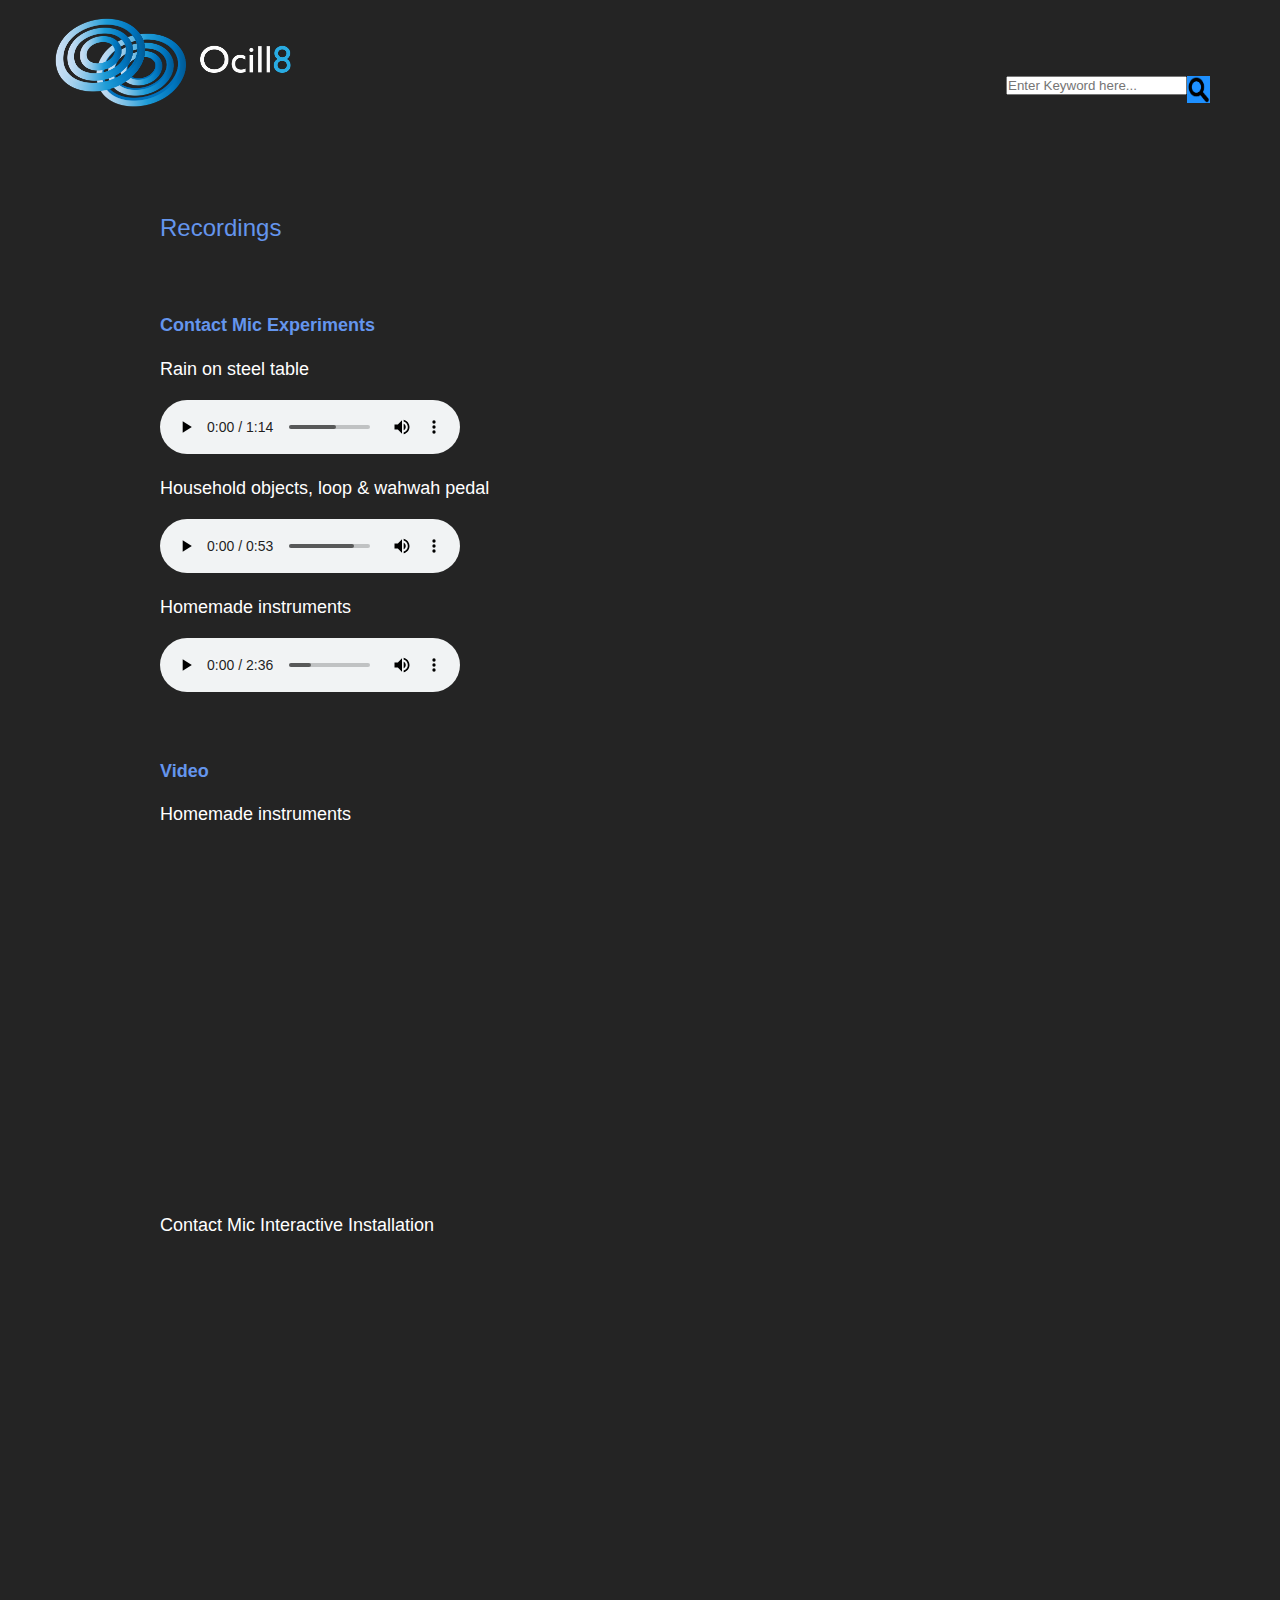
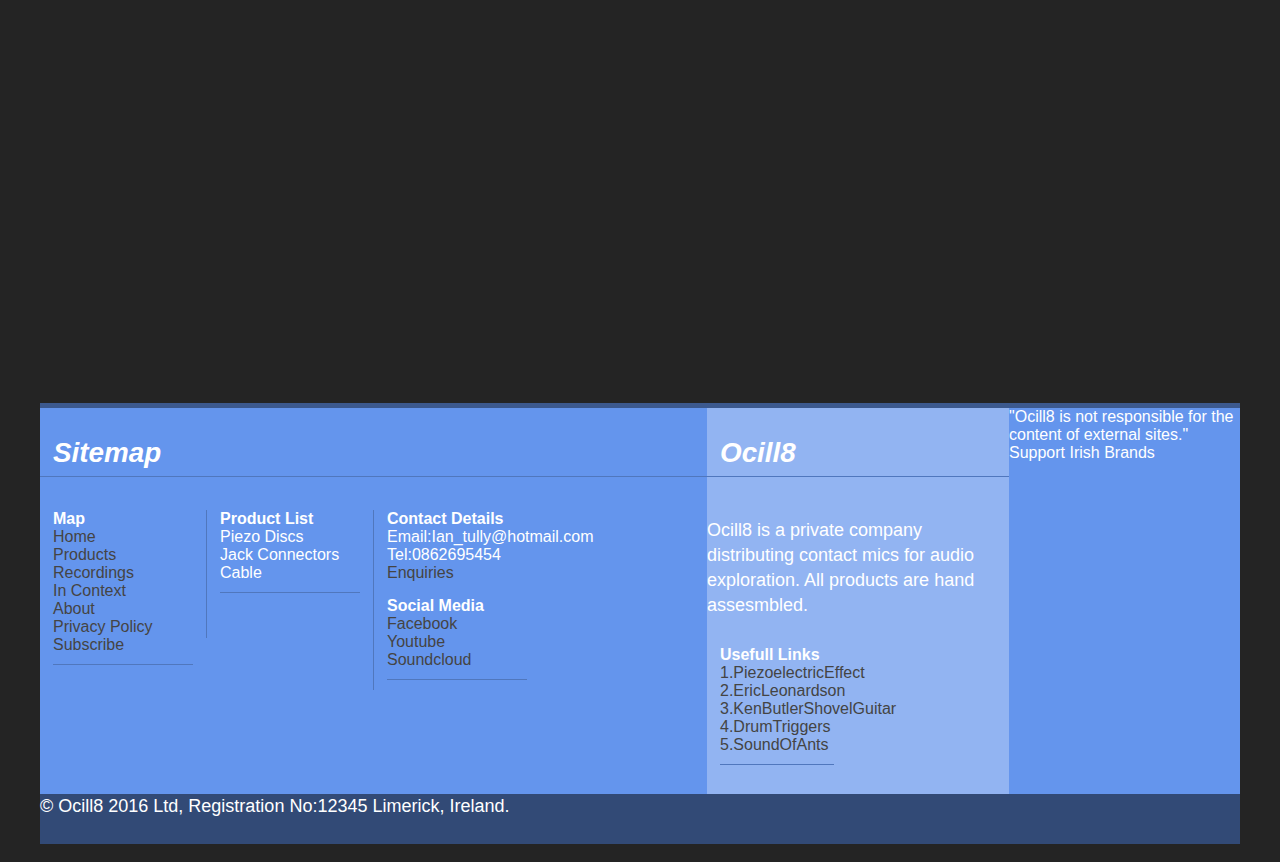
==== page2.html @ 105f0311 "Adding pages" ====
<!DOCTYPE html>
<html>
    <head>
        <title>Ocill8</title>
        <link rel="stylesheet" type="text/css" href="css/styles.css" />
        <link rel="stylesheet" href="path/to/font-awesome/css/font-awesome.min.css">
        <link href='http://fonts.googleapis.com/css?family=Raleway:400,200' rel='stylesheet' type='text/css'>
        <link href="//netdna.bootstrapcdn.com/font-awesome/4.1.0/css/font-awesome.min.css" rel="stylesheet">
        <meta name="viewport" content="width=device-width, initial-scale=1">
        <link rel="stylesheet" href="http://www.w3schools.com/lib/w3.css">
        <style>
            body {
                margin:0px;
                background: #242424;
                }
            .header-cont{
                width:100%:
                position: fixed;
                top: 0px;     
                }
            .header {
                height: 50px;
                background: #242424;
                width: 960px;
                margin:0px auto;   
                }
            .content {
                width: 960px;
                background: ##242424;
                border: 1px solid ##242424;
                height:1700px;
                margin: 70px auto;
                }
            
        </style>
    </head>
    <body>
        <div id=pageContainer>
            <div class="header-cont">
                <header>
                    <img src="img/Ocill8logo-02.png" alt="logo" width="280" align="left"/>
                    <pre>
        
                    </pre>
            
                    <nav align=centre>
                        <a href="index.html">Home</a>
                        <a href="page1.html">Products</a>
                        <a href="page2.html">Recordings</a>
                        <a href="page3.html">In Context</a>
                        <a href="page4.html">About</a>
                        <div align=right id="search">
                        <form class="form" action="http://www.ocill8.com/search.php">
                        <input type="text" name="search" placeholder="Enter Keyword here..."/>
                        <input type="image" src="img/Searchlogo-01.png" name="Search" alt="Search Button" align="right" width="23" height="27"/>
                        </form>
                        </div>
                    </nav>
                </header>
            <div class="header"></div>
            </div>
        
        
        
            <div class="content">
                <p class="titleOfPage">Recordings</p>
                
                <pre>
            
            </pre>
                <p><strong class="productTitle">Contact Mic Experiments</strong></p>
                <p>Rain on steel table</p>
                <audio controls>
                <source src="audio/PiezoDiscMetalTable.mp3" type="audio/mp3">
                </audio>

                <p>Household objects, loop & wahwah pedal</p>
                <audio controls>
                <source src="audio/PiezoDiscHouseholdObjectsLoopPedalMonday.mp3" type="audio/mp3">
                </audio>

                <p>Homemade instruments</p>
                <audio controls>
                <source src="audio/PiezoDiscHomemadeInstruments.mp3" type="audio/mp3">
                </audio>
                <pre>
                
                
                </pre>
                
                <p><strong class="productTitle">Video</strong></p>
                
                <p>Homemade instruments</p>
                <iframe width="560" height="315" src="https://www.youtube.com/embed/lXC9M5osfzA" frameborder="0" allowfullscreen></iframe>
                <pre>
                
                </pre>
                <p>Contact Mic Interactive Installation</p>
                <iframe width="560" height="315" src="https://www.youtube.com/embed/MKuF4xM8Sio" frameborder="0" allowfullscreen></iframe>
            </div>
        
        
        
            <div class="clear"></div>         
                <div class="gr_12 no_margin_top">
            <div id="gpt-bottom-leaderboard" style="display: none;"></div>
                </div>
            <div class="gr_12">
                <div id="footer">
                    <div class="footer-explore-container">
                        <h2>Sitemap</h2>
                        <ul class="footer-col col-bold">
                            <li><strong>Map</strong></li>
                            <li><a href="index.html">Home</a></li>
                            <li><a href="page1.html">Products</a></li>
                            <li><a href="page2.html">Recordings</a></li>
                            <li><a href="page3.html">In Context</a></li>
                            <li><a href="page4.html">About</a></li>
                            <li><a href="page7.html">Privacy Policy</a></li>
                            <li class="border-bottom"><a href="page5.html">Subscribe</a></li>
                        </ul>
                        <ul class="footer-col border-left col-bold"><li><strong>Product List</strong></li>
                            <li>Piezo Discs</li>
                            <li>Jack Connectors</li>
                            <li class="border-bottom">Cable</li>
                        </ul>
                        <ul class="footer-col border-left">
                            <li><strong>Contact Details</strong></li>
                            <li>Email:Ian_tully@hotmail.com</li>
                            <li>Tel:0862695454</li>
                            <li><a href="page6.html">Enquiries</a></li>  
                            <li><pre> </pre></li>
                            <li><strong>Social Media</strong></li>
                            <li><a href="https://www.facebook.com/people/Ian-Tully/100011355134875">Facebook</a></li>
                            <li><a href="https://www.youtube.com/channel/UCyaOw3_TNjVGvWOXP4KzhhQ">Youtube</a></li>
                            <li class="border-bottom"><a href="https://soundcloud.com/makingcontactlsad">Soundcloud</a></li>
                        </ul>
                        <div class="clear"></div>
                    </div>
                        <div class="footer-corporate-container">
                            <h2> Ocill8 </h2>
                            <div style="float:left">
                            <p class="footer-col">Ocill8 is a private company distributing contact mics for audio exploration. All products are hand assesmbled.</p>
                            </div>
                            <ul class="footer-col">
                            <li><strong>Usefull Links</strong></li>
                            <li><a href="http://www.nanomotion.com/piezo-ceramic-motor-technology/piezoelectric-effect/">1.PiezoelectricEffect</a></li>
                            <li><a href="http://ericleonardson.org/instruments/">2.EricLeonardson</a></li>
                            <li><a href="https://youtu.be/G_lSkEQng7M?t=29">3.KenButlerShovelGuitar</a></li>
                            <li><a href="https://www.youtube.com/watch?v=jd3OvDDSeHA">4.DrumTriggers</a></li>
                            <li class="border-bottom"><a href="https://www.youtube.com/watch?v=VamQSEW7KAw">5.SoundOfAnts</a></li>
                            </ul>
                            <div class="clear"></div>
                        </div>
                        <ul class="class=footer-commercial">
                            <li class="first">"Ocill8 is not responsible for the content of external sites."</li>
                            <li class="last">Support Irish Brands</li>
                        </ul>
                        <div class="footer-copyright">
                            <p>&#169; Ocill8 2016 Ltd, Registration No:12345 Limerick, Ireland.</p>
                        </div>
                        <div class="clear"></div>
                </div>
            </div>
        </div>
    </body>
</html>
---- css/styles.css ----
#pageContainer {
    width: 1200px;
    margin-left: auto;
    margin-right: auto;
               }



/* Header&NavigationStyle*/

@font-face {
    font-family: computer;
    src: url(computer.ttf);
}

.fontFace{
    color: cornflowerblue;
    font-family: computer;
    font-size: 50px;
}

nav a:link, a:visited {
    background-color:#242424;
    color: dodgerblue;
    padding: 14px 25px;
    text-align: center; 
    text-decoration: none;
    display: inline-block;    
              }
nav a:hover, a:active {
    background-color: cornflowerblue;
              }
nav a:link {
    color:#242424;
       }
nav a:visited {
    color:cornflowerblue;
          }
nav a:hover {
    color:white;
        }
nav a:active {
    color:dodgerblue;
         }
nav     {
        background-color: #242424;
        }
header {
        background-color: #242424;
        }



/* Form */



.form {
    margin-right: 30px;
    bottom: 0px;
       }
.formAllign {
        width: 500px;
        clear: both;
            }
.formAllign input {
        width: 100%;
        clear: both;
            }



/* Table */

table, td {
  border:solid #3c598e thin;
  border-collapse:collapse;
  font-size: 18px;
  color: white;
}
tr.tableBlue {
   background-color: #92b4f2; 
}

tr.odd td {
  background-color: #3c598e;
}
tr, tfoot.footHead{
  background-color: cornflowerblue;
}



/* ContentStyle */

.audioAllign {
    float:inherit
}

.SubscribeForm {
    color: black;
}

p, .productTitle{
    color: cornflowerblue;
}

productImg{
    float: right;
    margin: 0 0 10px 10px;
}

.titleOfPage{
        font-family: "Century Gothic", CenturyGothic, AppleGothic, sans-serif;
        font-size: 24px;
	    font-style: normal;
	    font-variant: normal;
	    font-weight: 500;
	    line-height: 26.4px;
        color: cornflowerblue
}

p {
    font-family: "Century Gothic", CenturyGothic, AppleGothic, sans-serif;
        font-size: 18px;
	    font-style: normal;
	    font-variant: normal;
	    font-weight: 500;
	    line-height: 26.4px;
        color: white;
        margin: 10px;
        padding: 10px;  
}

h1, h2  {
       font-family: "Century Gothic", CenturyGothic, AppleGothic, sans-serif;
	   font-size: 24px;
	   font-style: sunormal;
	   font-variant: normal;
	   font-weight: 500;
	   line-height: 26.4px;
        }
h2      {
    font-style:italic;
        }
#logo {
    vertical-align:middle;
     }
blockquote {
    font-style:italic;
            }
body {
        background-color: #242424;
        font-family: ariel, sans-serif;
     }

body   {
        background-color: #ECEAF7;
       }


#container {
        background-color: #ECEAF7;
        min-height:300px;
}




/*FooterStyle */

div.clear {
    background: transparent none repeat scroll 0 0;
    border: 0 none;
    clear: both;
    display: block;
    float: none;
    font-size: 0;
    height: 0;
    list-style-image: none;
    list-style-position: outside;
    list-style-type: none;
    margin: 0;
    overflow: hidden;
    padding: 0;
    visibility: hidden;
    width: 0;
}
Inherited from body
body {
    font: 13px/1.231 arial,helvetica,clean,sans-serif;
    color: #444;
}
.no_margin_top {
    margin-top: 0;
}
#footer {
    border-top: solid 5px #5077bd;
    background-color: #666666;
    color: #fff;
    position: relative;
    zoom: 1;
    display: block;
}
#footer div.footer-explore-container {
    width: 667px;
    float: left;
}
#footer div.footer-explore-container h2, div.footer-corporate-container h2 {
    font-size: 174%;
    padding: 9px 13px;
    border-bottom: solid 1px #5077bd;
    color: #fff;
}

h2 {
    font-size: 1.60em;
}
h1, h2, h3, h4, h5, h6 {
    font-size: 100%;
    font-weight: normal;
}
h2 {
    display: block;
    font-size: 1.5em;
    -webkit-margin-before: 0.83em;
    -webkit-margin-after: 0.83em;
    -webkit-margin-start: 0px;
    -webkit-margin-end: 0px;
    font-weight: bold;
}
#footer ul.footer-col {
    float: left;
    width: 140px;
    min-height: 128px;
    margin: 10px 0px;
    padding: 0px 13px;
}
ol, ul {
    list-style: none;
}
ul.footer-col.border-left {
    border-left: solid 1px #5077bd;
}
ul.footer-col li.border-bottom {
    margin-bottom: 10px;
    padding-bottom: 10px;
    border-bottom: solid 1px #5077bd;
}
li {
    display: list-item;
    text-align: -webkit-match-parent;
}
Inherited from ul.footer-col.border-left.col-bold
body, div, dl, dt, dd, ul, ol, li, h1, h2, h3, h4, h5, h6, pre, form, fieldset, input, textarea, p, blockquote, th, td {
    margin: 0;
    padding: 0;
}
#footer {
    border-top: solid 5px #5077bd;
    background-color: #666666;
    color: #fff;
    position: relative;
    zoom: 1;
    display: block;
}
Inherited from ul.footer-col.border-left
ul, menu, dir {
    display: block;
    list-style-type: disc;
    -webkit-margin-before: 1em;
    -webkit-margin-after: 1em;
    -webkit-margin-start: 0px;
    -webkit-margin-end: 0px;
    -webkit-padding-start: 40px;
}
#footer {
    border-top: solid 5px #5077bd;
    background-color: #666666;
    color: #fff;
    position: relative;
    zoom: 1;
    display: block;
}
#footer {
    border-top: solid 5px #5077bd;
    background-color: #666666;
    color: #fff;
    position: relative;
    zoom: 1;
    display: block;
}
div {
    display: block;
}
#footer {
    border-top: solid 5px #3c598e;
    background-color: #666666;
    color: #fff;
    position: relative;
    zoom: 1;
    display: block;
}

#footer div.footer-explore-container {
    width: 667px;
    float: left;
}
#disclaimer-external {
    bottom: 101px;
}
#disclaimer-external {
    bottom: 101px;
}
#disclaimer-external {
    position: absolute;
    bottom: 81px;
    left: 12px;
    zoom: 1;
    font-size: 11px;
}
#footer div.footer-corporate-container {
    width: 302px;
    background-color: #8b8a8a;
    float: left;
}
#footer div.footer-corporate-container h2 {
    border-color: #5077bd;
}
#footer div.footer-explore-container h2, div.footer-corporate-container h2 {
    font-size: 174%;
    padding: 9px 13px;
    border-bottom: solid 1px #5077bd;
    color: #fff;
}
h2 {
    font-size: 1.60em;
}
h1, h2, h3, h4, h5, h6 {
    font-size: 100%;
    font-weight: normal;
}
h2 {
    display: block;
    font-size: 1.5em;
    -webkit-margin-before: 0.83em;
    -webkit-margin-after: 0.83em;
    -webkit-margin-start: 0px;
    -webkit-margin-end: 0px;
    font-weight: bold;
}
#footer {
    border-top: solid 5px #3c598e;
    background-color: #666666;
    color: #fff;
    position: relative;
    zoom: 1;
    display: block;
}
element.style {
    float: left;
}
#footer {
    border-top: solid 5px #3c598e;
    background-color: #666666;
    color: #fff;
    position: relative;
    zoom: 1;
    display: block;
}
p.footer-site-info {
    width: 122px;
    margin: 14px;
    display: block;
    float: left;
    font-size: 100%;
    color: #ffffff;
    font-size: 93%;
}
.footer-site-info {
    width: 115px;
    margin: 14px;
    margin-left: 7px;
    display: block;
    float: left;
    font-size: 100%;
    color: #ffffff;
    font-size: 93%;
    margin-bottom: 0;
    overflow: hidden;
}
p {
    margin: 12px 0;
    font-family: Arial,Helvetica,sans-serif;
    line-height: 1.4em;
}
p {
    display: block;
    -webkit-margin-before: 1em;
    -webkit-margin-after: 1em;
    -webkit-margin-start: 0px;
    -webkit-margin-end: 0px;
}
#footer {
    border-top: solid 5px #3c598e;
    background-color: #666666;
    color: #fff;
    position: relative;
    zoom: 1;
    display: block;
}
#footer div.footer-corporate-container ul.footer-col {
    min-height: 138px;
    width: 114px;
    margin: 10px 0px;
    padding: 0px 13px;
}
Inherited from div#footer
#footer {
    border-top: solid 5px #3c598e;
    background-color: #666666;
    color: #fff;
}
#footer {
    border-top: solid 5px #3c598e;
    background-color: #666666;
    color: #fff;
    position: relative;
    zoom: 1;
    display: block;
}
#footer {
    border-top: solid 5px #3c598e;
    background-color: #666666;
    color: #fff;
    position: relative;
    zoom: 1;
    display: block;
}
#footer div.footer-corporate-container {
    width: 302px;
    background-color: #92b4f2;
    float: left;
}
.footer-commercial {
    float: left;
    width: 647px;
    background: none;
    border-top: solid 1px #5077bd;
}

.footer-commercial {
    margin: 0;
    padding: 10px;
    display: block;
    clear: both;
    overflow: hidden;
    list-style: none;
    float: left;
    width: 647px;
    border-top: solid 1px #5077bd;
}
#footer {
    border-top: solid 5px #3c598e;
    background-color: #666666;
    color: #fff;
    position: relative;
    zoom: 1;
    display: block;
}
div.footer-copyright div.panel, #footer div.panel {
    float: left;
    background-color: #8B8A8A;
    width: 302px;
    min-height: 35px;
    border-top: solid 1px #3C598E;
}
div.footer-copyright div.panel, #footer div.panel {
    float: left;
    background-color: #8B8A8A;
    width: 302px;
    height: 35px;
    border-top: solid 1px #3C598E;
}
#footer {
    border-top: solid 5px #3c598e;
    background-color: #666666;
    color: #fff;
    position: relative;
    zoom: 1;
    display: block;
}
div.footer-copyright {
    clear: both;
    display: block;
    background: #324a76;
    height: 50px;
}
div.footer-copyright {
    clear: both;
    display: block;
    background: #324a76;
    height: 50px;
}
div.footer-copyright {
    clear: both;
    display: block;
    background: #324a76;
    height: 50px;
}
div.footer-copyright {
    clear: both;
    display: block;
    background: #324a76;
    height: 50px;
}
#footer {
    border-top: solid 5px #3c598e;
    background-color: #6495ed;
    color: #fff;
    position: relative;
    zoom: 1;
    display: block;
}
#footer {
    border-top: solid 5px #3c598e;
    background-color: #6495ed;
    color: #fff;
}

#footer {
    border-top: solid 5px #3c598e;
    background-color: #6495ed;
    color: #fff;
    position: relative;
    zoom: 1;
    display: block;
}
r_12 {
    width: 970px;
}
.gr_12 {
    display: inline;
    float: none;
    margin: 7px;
    padding: 0;
}
li a:link, a:visited {
    background-color: cornflourblue;
    color: #444;
    text-align: center; 
    text-decoration: none;
    display: inline-block;    
                      }
li a:hover, a:active {
    background-color: cornflowerblue;
                      }
li a:link {
    color:#444;
       }
li a:visited {
    color: white;
          }
li a:hover {
    color:#444;
        }
li a:active {
    color: cornflourblue;
         }
blockquote {
    font-style: italic;
    font-size: 15px;
    color: white;
}
.contextpagelink {
    color: gainsboro;
}
.bluebutton {
    background-color: cornflowerblue;
    border: none;
    color: white;
    padding: 15px 32px;
    text-align: center;
    text-decoration: none;
    display: inline-block;
    font-size: 16px;
    margin: 4px 2px;
    cursor: pointer;
}
.Black {
    color: black;
}
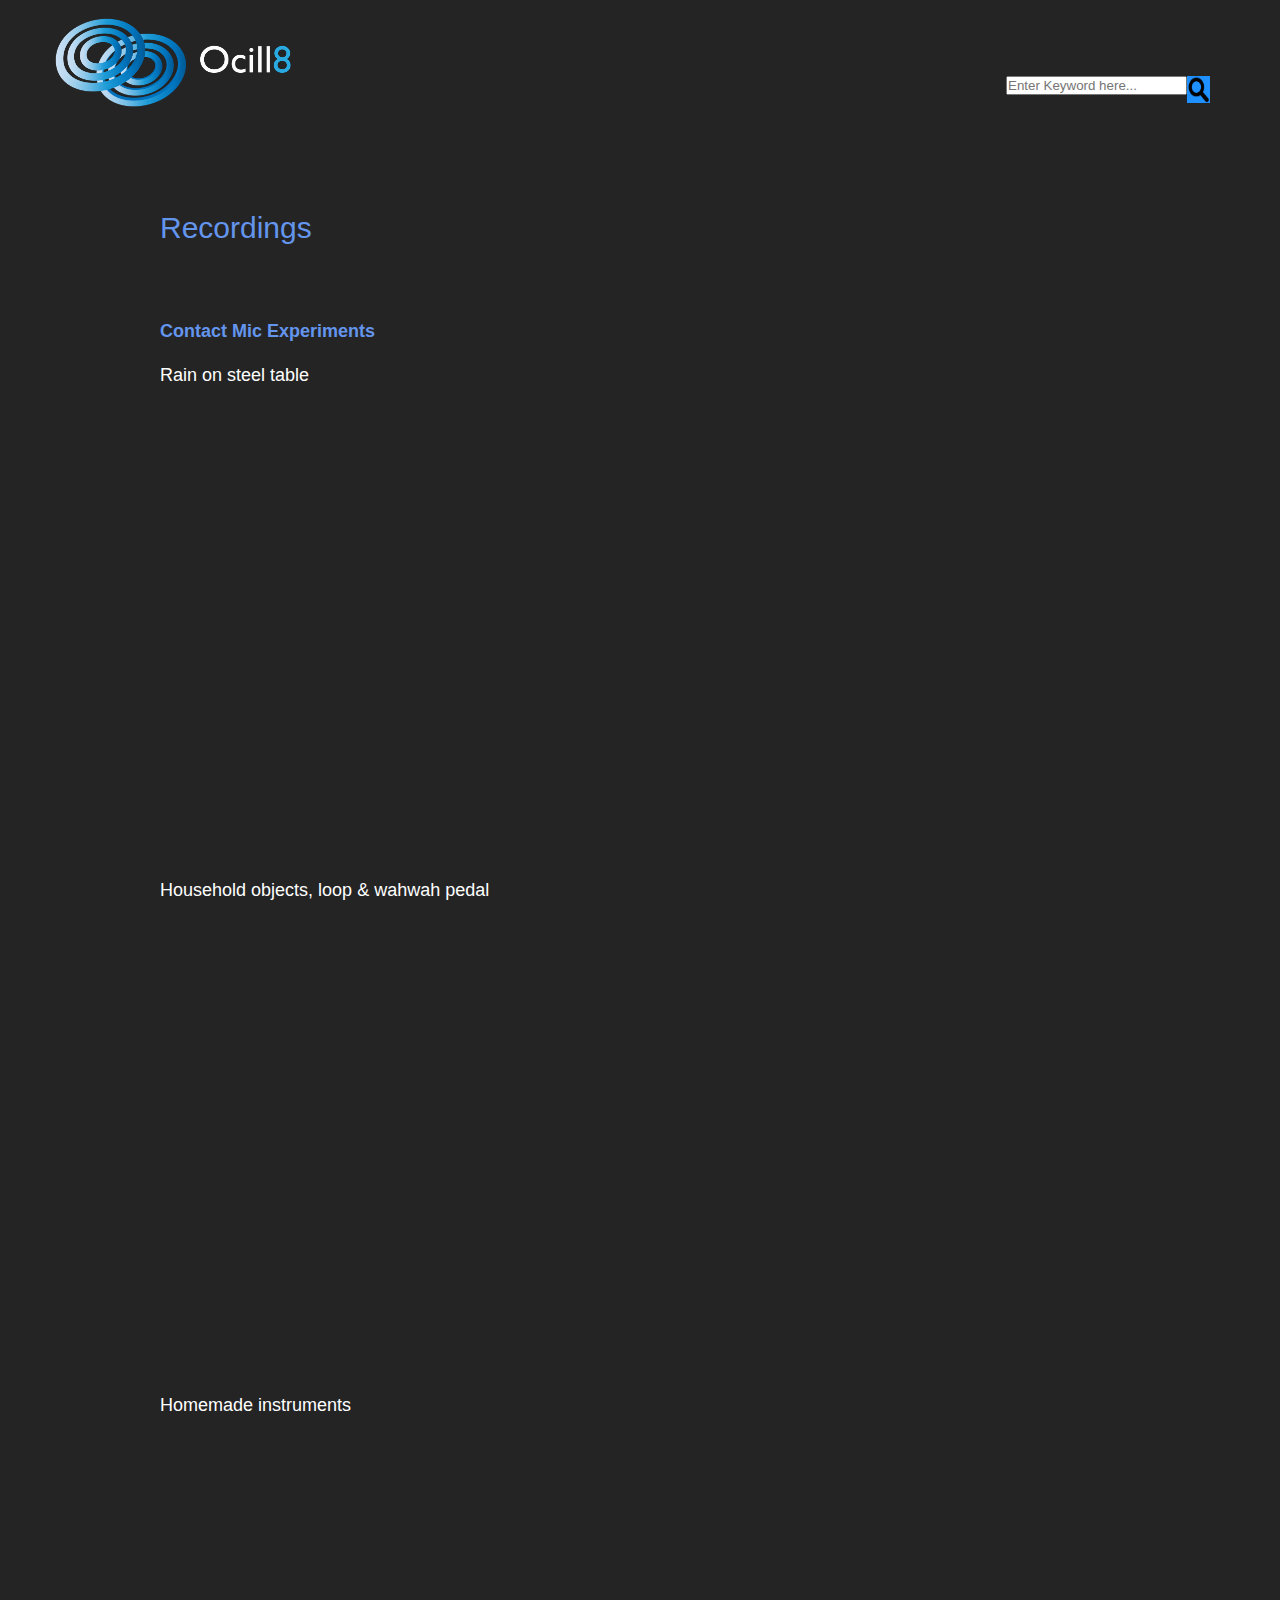
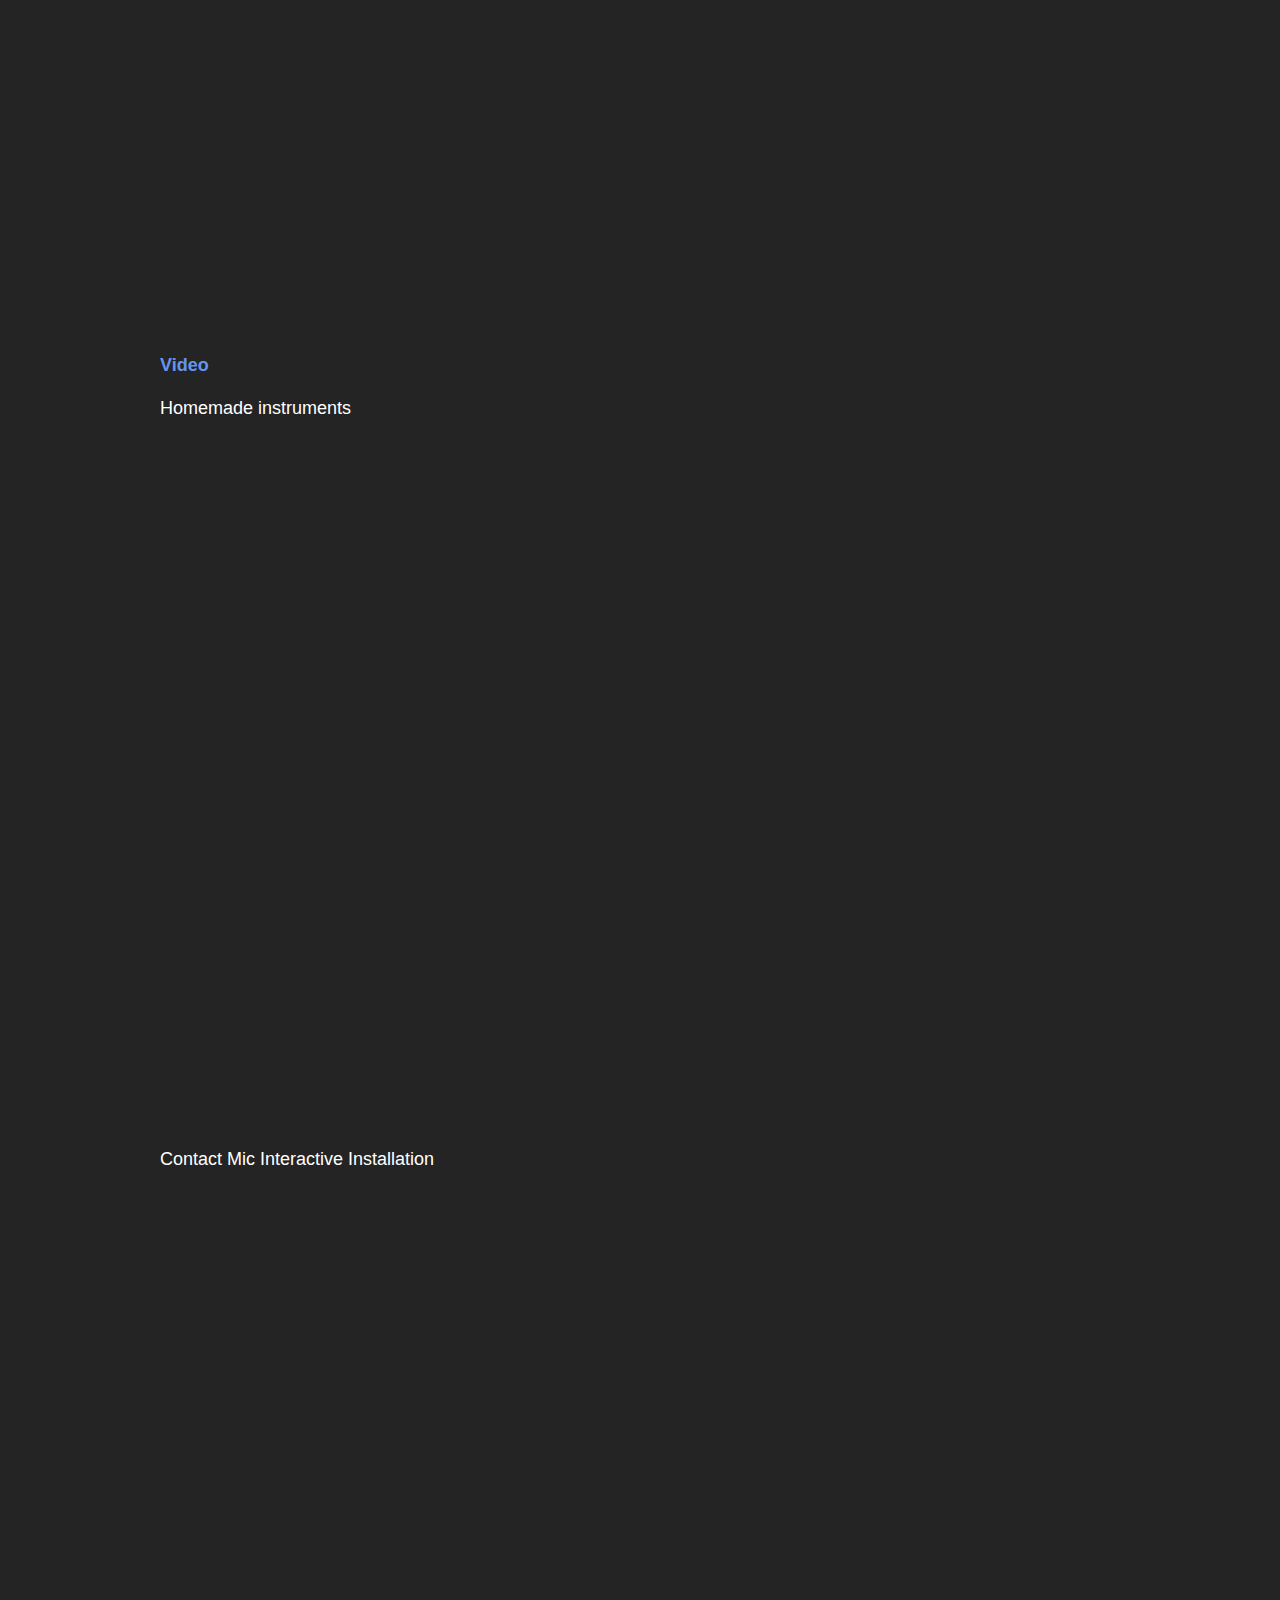
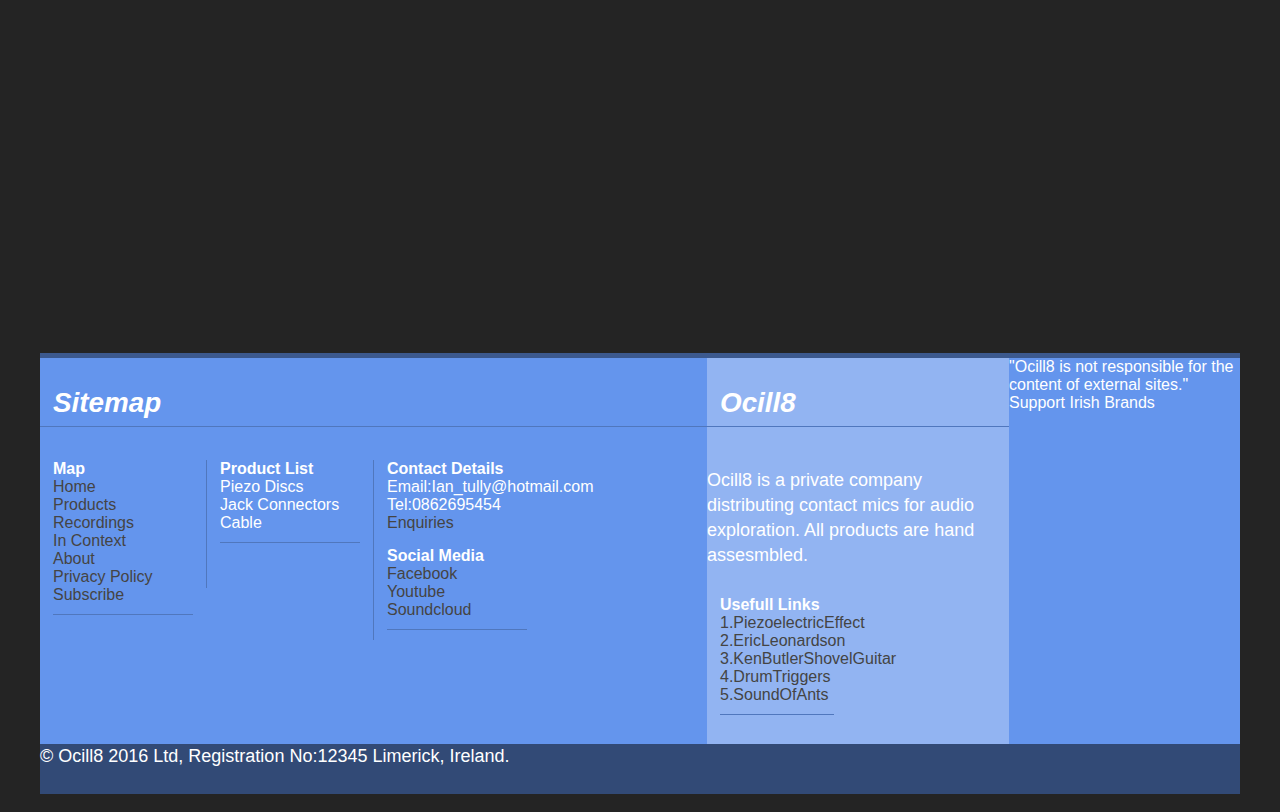
==== commit c28e628c: "adding pages" ====
--- a/page2.html
+++ b/page2.html
@@ -28,7 +28,7 @@
                 width: 960px;
                 background: ##242424;
                 border: 1px solid ##242424;
-                height:1700px;
+                height:3250px;
                 margin: 70px auto;
                 }
             
@@ -70,19 +70,13 @@
             </pre>
                 <p><strong class="productTitle">Contact Mic Experiments</strong></p>
                 <p>Rain on steel table</p>
-                <audio controls>
-                <source src="audio/PiezoDiscMetalTable.mp3" type="audio/mp3">
-                </audio>
+                <iframe width="100%" height="450" scrolling="no" frameborder="no" src="https://w.soundcloud.com/player/?url=https%3A//api.soundcloud.com/tracks/296807209&amp;auto_play=false&amp;hide_related=false&amp;show_comments=true&amp;show_user=true&amp;show_reposts=false&amp;visual=true"></iframe>
 
                 <p>Household objects, loop & wahwah pedal</p>
-                <audio controls>
-                <source src="audio/PiezoDiscHouseholdObjectsLoopPedalMonday.mp3" type="audio/mp3">
-                </audio>
+                <iframe width="100%" height="450" scrolling="no" frameborder="no" src="https://w.soundcloud.com/player/?url=https%3A//api.soundcloud.com/tracks/296807542&amp;auto_play=false&amp;hide_related=false&amp;show_comments=true&amp;show_user=true&amp;show_reposts=false&amp;visual=true"></iframe>
 
                 <p>Homemade instruments</p>
-                <audio controls>
-                <source src="audio/PiezoDiscHomemadeInstruments.mp3" type="audio/mp3">
-                </audio>
+                <iframe width="100%" height="450" scrolling="no" frameborder="no" src="https://w.soundcloud.com/player/?url=https%3A//api.soundcloud.com/tracks/296805501&amp;auto_play=false&amp;hide_related=false&amp;show_comments=true&amp;show_user=true&amp;show_reposts=false&amp;visual=true"></iframe>
                 <pre>
                 
                 
@@ -91,12 +85,12 @@
                 <p><strong class="productTitle">Video</strong></p>
                 
                 <p>Homemade instruments</p>
-                <iframe width="560" height="315" src="https://www.youtube.com/embed/lXC9M5osfzA" frameborder="0" allowfullscreen></iframe>
+                <iframe width="900" height="655" src="https://www.youtube.com/embed/lXC9M5osfzA" frameborder="0" allowfullscreen style="float:middle";></iframe>
                 <pre>
                 
                 </pre>
-                <p>Contact Mic Interactive Installation</p>
-                <iframe width="560" height="315" src="https://www.youtube.com/embed/MKuF4xM8Sio" frameborder="0" allowfullscreen></iframe>
+                <p >Contact Mic Interactive Installation</p>
+                <iframe width="900" height="655" src="https://www.youtube.com/embed/MKuF4xM8Sio" frameborder="0" allowfullscreen style="float:middle";></iframe>
             </div>
         
         
--- a/css/styles.css
+++ b/css/styles.css
@@ -7,6 +7,12 @@
 
 
 /* Header&NavigationStyle*/
+
+.videoallign {
+    float:margin: auto;
+    width: 60%;
+    padding: 10px;
+}
 
 @font-face {
     font-family: computer;
@@ -112,7 +118,7 @@
 
 .titleOfPage{
         font-family: "Century Gothic", CenturyGothic, AppleGothic, sans-serif;
-        font-size: 24px;
+        font-size: 30px;
 	    font-style: normal;
 	    font-variant: normal;
 	    font-weight: 500;
